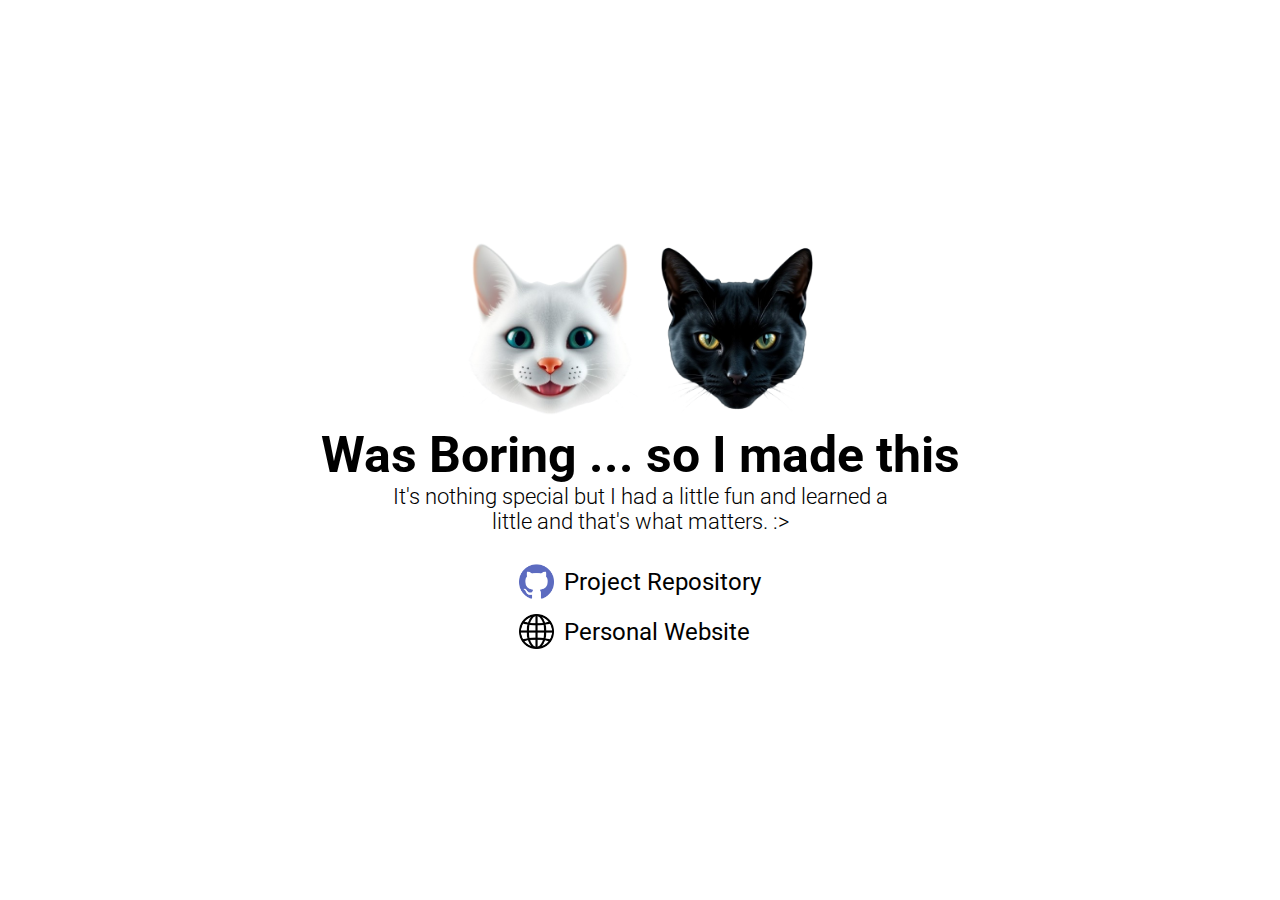
==== about.html @ 86d383ba "first commit" ====
<!DOCTYPE html>
<html>
    <head>
        <title>Cat Themes - About</title>
        <link rel="stylesheet" href="./CSS/style.css">
        <link rel="icon" href="./Images/black-cat.png">
        <link href="https://fonts.googleapis.com/css2?family=Roboto:ital,wght@0,100;0,300;0,400;0,500;0,700;0,900;1,100;1,300;1,400;1,500;1,700;1,900&display=swap" rel="stylesheet">
    </head>
    <body class="about-page">
        <main>

            <div class="cats">
                <img src="./Images/white-cat.png" />
                <img src="./Images/black-cat.png" />
            </div>

            <div class="title">
                <h2>Was Boring ... so I made this</h2>
                <p>It's nothing special but I had a little fun and learned a little and that's what matters. :></p>
            </div>

            <div class="socials">
                <a href="#">
                    <div>
                        <img src="./Images/github.png" alt="github">
                        <h2>Project Repository</h2>
                    </div>
                </a>

                <a href="https://myportfolio-abdalrhman.vercel.app/">
                    <div>
                        <img src="./Images/website.png" alt="website">
                        <h2>Personal Website</h2>
                    </div>
                </a>
            </div>
        </main>
    </body>
</html>
---- CSS/style.css ----
* {
  margin: 0;
  padding: 0;
  font-family: "Roboto";
  transition: 0.4s;
}

body {
  overflow: hidden;
}

.light .background {
  background: linear-gradient(180deg, #85cffd, #5198c4);
}
.light .sunMoon {
  background-color: #FFD52C;
  box-shadow: 0 0 15px 6px #FFD52C;
  left: -30px;
  top: -35px;
}
.light .cat button {
  background-color: #FF8000;
}
.light .cat .circle {
  background-color: #FFFFFF;
}
.light .cat img {
  background-image: url("../Images/white-cat.png");
}

.dark .background {
  background: linear-gradient(180deg, #241a47, #140d30);
}
.dark .sunMoon {
  background-color: #C7CBD0;
  box-shadow: 0 0 15px 6px #C7CBD0;
  right: -30px;
  top: -35px;
}
.dark .cat button {
  background-color: #4F38A5;
}
.dark .cat .circle {
  background-color: #0F0A1F;
}
.dark .cat img {
  background-image: url("../Images/black-cat.png");
}

.background {
  width: 100%;
  height: 100vh;
  position: absolute;
  left: 0;
  overflow: hidden;
}

.sunMoon {
  width: 180px;
  height: 180px;
  border-radius: 50%;
  position: absolute;
}

.cat {
  position: absolute;
  left: 50%;
  top: 50%;
  transform: translate(-50%, -50%);
  display: flex;
  flex-direction: column;
  align-items: center;
}
.cat button {
  color: #FFF;
  text-transform: uppercase;
  padding: 7px 25px;
  font-size: 28px;
  font-weight: bold;
  border-radius: 7px;
  border: none;
  margin-bottom: 20px;
}
.cat button:hover {
  opacity: 0.8;
  cursor: pointer;
}
.cat .circle {
  width: 430px;
  height: 430px;
  border-radius: 50%;
}
.cat img {
  position: absolute;
  left: 50%;
  top: 50%;
  transform: translate(-50%, -50%);
  background-size: contain;
  background-repeat: no-repeat;
  width: 27em;
  height: 27em;
}

.clouds-stars .cs1, .clouds-stars .cs2, .clouds-stars .cs3, .clouds-stars .cs4 {
  position: absolute;
}

.clouds .cloud-star {
  width: 180px;
  height: 100px;
}
.clouds .cloud-star .bl1 {
  background-color: #FFF;
  width: 82px;
  height: 82px;
  border-radius: 50%;
  position: absolute;
  right: 19px;
  bottom: 9px;
}
.clouds .cloud-star .bl2 {
  background-color: #FFF;
  width: 60px;
  height: 60px;
  border-radius: 50%;
  position: absolute;
  right: 80px;
  bottom: 15px;
}
.clouds .cloud-star .bottom {
  background-color: #FFF;
  width: 180px;
  height: 45px;
  border-radius: 20px;
  position: absolute;
  bottom: 0;
}
.clouds .cs1 {
  right: 6em;
  top: 2em;
}
.clouds .cs2 {
  top: 19em;
  right: 19em;
}
.clouds .cs3 {
  top: 6em;
  left: 30em;
}
.clouds .cs4 {
  top: 15em;
  left: 10em;
}

.stars .cloud-star {
  width: -moz-fit-content;
  width: fit-content;
  height: -moz-fit-content;
  height: fit-content;
}
.stars .cloud-star .bl1 {
  background-color: #f3ad17;
  width: 12px;
  height: 12px;
  border-radius: 50%;
  box-shadow: 0 0 5px 2px #f3ad17;
  position: absolute;
  right: 19px;
  bottom: 9px;
}
.stars .cloud-star .bl2 {
  display: none;
}
.stars .cloud-star .bottom {
  display: none;
}
.stars .cs1 {
  right: 44em;
  top: 5em;
}
.stars .cs2 {
  top: 14em;
  right: 23em;
}
.stars .cs3 {
  top: 16em;
  left: 34em;
}
.stars .cs4 {
  top: 8em;
  left: 17em;
}

footer {
  position: absolute;
  bottom: 0;
  color: #fff;
  width: 100%;
  display: flex;
  align-items: center;
  justify-content: center;
  gap: 4em;
  padding: 15px 20px;
  font-size: 20px;
}
footer a {
  color: #FFF;
  text-decoration: none;
}

@keyframes catRotate {
  0% {
    transform: translate(-50%, -50%) rotate(0deg);
  }
  100% {
    transform: translate(-50%, -50%) rotate(360deg);
  }
}
.about-page {
  display: flex;
  align-items: center;
  justify-content: center;
  height: 100vh;
}
.about-page main {
  display: flex;
  flex-direction: column;
  align-items: center;
  justify-content: center;
  text-align: center;
}
.about-page main .cats img {
  width: 180px;
}
.about-page main .title {
  display: flex;
  flex-direction: column;
  align-items: center;
  justify-content: center;
  text-align: center;
  margin-bottom: 30px;
}
.about-page main .title h2 {
  font-size: 50px;
}
.about-page main .title p {
  font-size: 22px;
  max-width: 500px;
  font-weight: 300;
}
.about-page main .socials a {
  text-decoration: none;
  color: #000;
}
.about-page main .socials a div {
  display: flex;
  align-items: center;
  gap: 10px;
  margin-bottom: 15px;
}
.about-page main .socials a div img {
  width: 35px;
}
.about-page main .socials a div h2 {
  font-size: 24px;
  font-weight: 400;
}/*# sourceMappingURL=style.css.map */
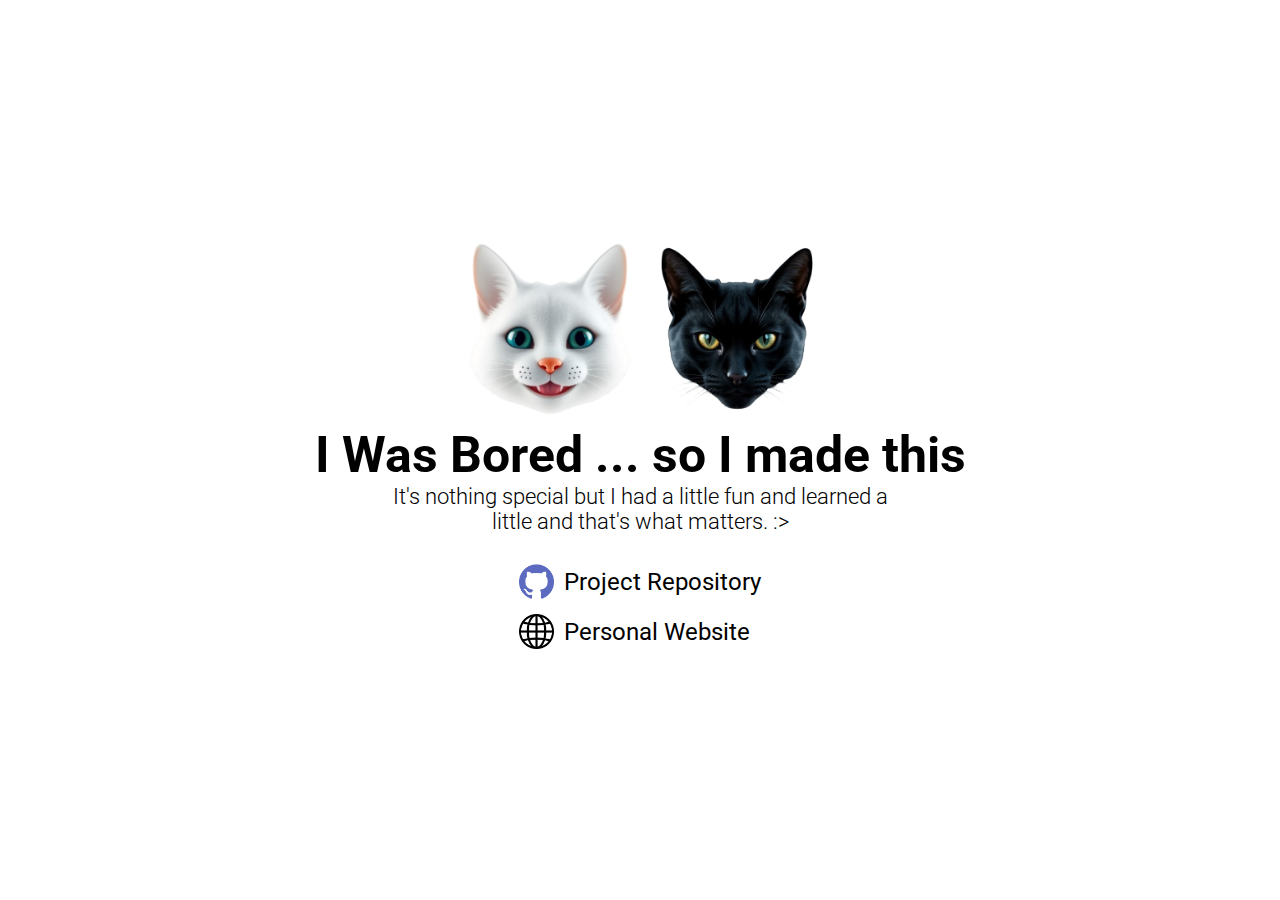
==== commit 5bfa4714: "fix text" ====
--- a/about.html
+++ b/about.html
@@ -15,12 +15,12 @@
             </div>
 
             <div class="title">
-                <h2>Was Boring ... so I made this</h2>
+                <h2>I Was Bored ... so I made this</h2>
                 <p>It's nothing special but I had a little fun and learned a little and that's what matters. :></p>
             </div>
 
             <div class="socials">
-                <a href="#">
+                <a href="https://github.com/abdalrhman02/catTheme">
                     <div>
                         <img src="./Images/github.png" alt="github">
                         <h2>Project Repository</h2>
